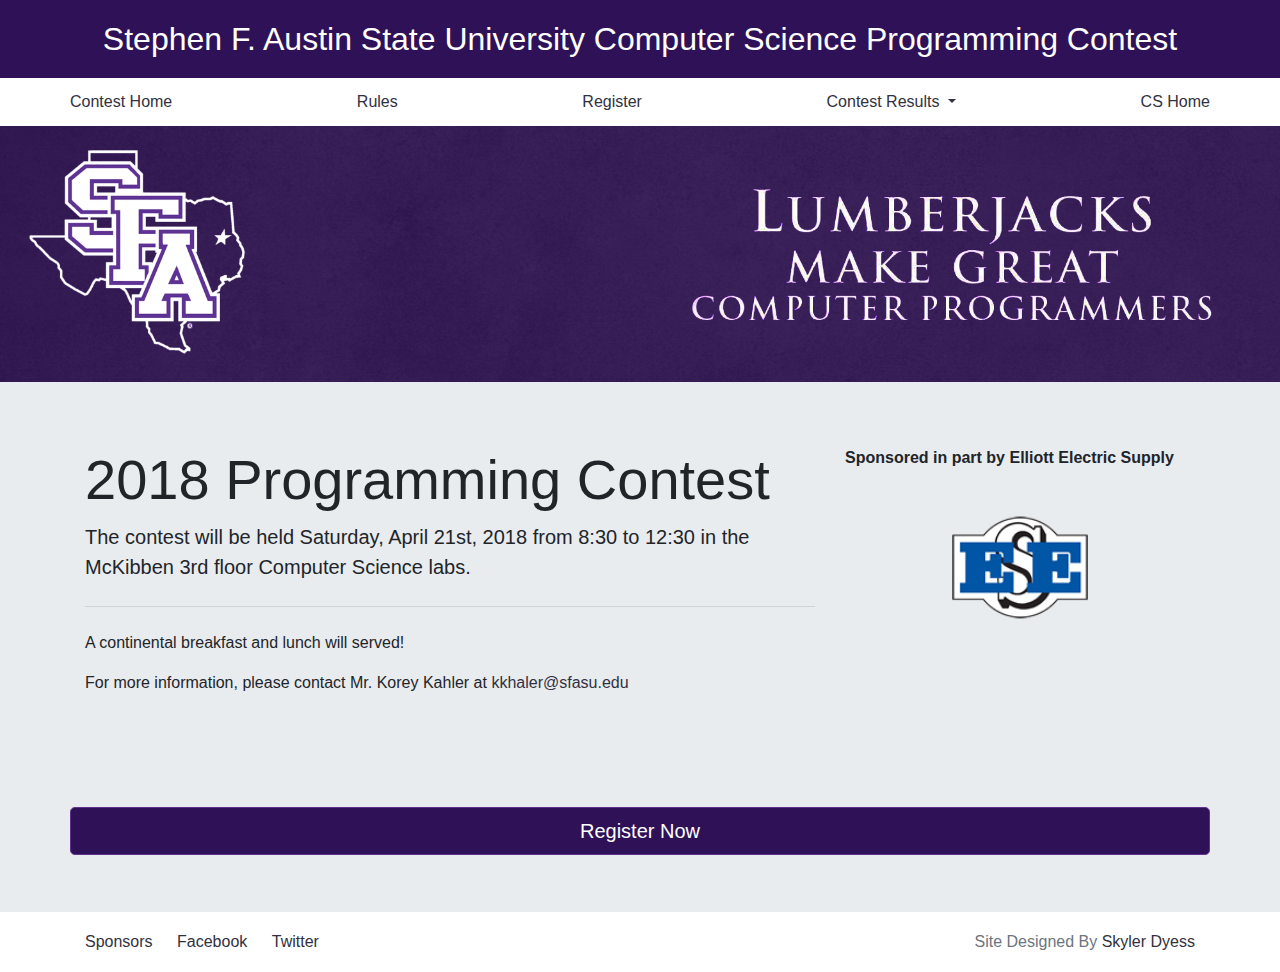
==== index.html @ f7b1961e "init" ====
<!doctype html>
<html lang="en">

<head>
  <!-- Required meta tags -->
  <meta charset="utf-8">
  <meta name="viewport" content="width=device-width, initial-scale=1, shrink-to-fit=no">

  <!-- Bootstrap CSS -->
  <link rel="stylesheet" href="https://maxcdn.bootstrapcdn.com/bootstrap/4.0.0/css/bootstrap.min.css" integrity="sha384-Gn5384xqQ1aoWXA+058RXPxPg6fy4IWvTNh0E263XmFcJlSAwiGgFAW/dAiS6JXm"
    crossorigin="anonymous">
  <link rel="stylesheet" href="css/main.css">
  <title>SFASU Programming Contest</title>
</head>

<body>
  <nav class="navbar navbar-expand navbar-dark bg-sfadark top">
    <h2>Stephen F. Austin State University Computer Science Programming Contest</h2>
  </nav>
  <nav class="navbar navbar-expand navbar-light site-header  py-1">
    <button class="navbar-toggler" type="button" data-toggle="collapse" data-target="#navbarSupportedContent" aria-controls="navbarSupportedContent"
      aria-expanded="false" aria-label="Toggle navigation">
      <span class="navbar-toggler-icon"></span>
    </button>
    <div class="container d-flex flex-column flex-md-row justify-content-between collapse navbar-collapse" id="navbarSupportedContent">
      <a class="py-2 d-md-inline-block" href="#">Contest Home</a>
      <a class="py-2 d-md-inline-block" href="rules.html">Rules</a>
      <a class="py-2 d-md-inline-block" href="register.html">Register</a>
      <div class="dropdown show">
        <a class="py-2 d-md-inline-block dropdown-toggle" href="#" role="button" id="dropdownMenuLink" data-toggle="dropdown" aria-haspopup="true"
          aria-expanded="false">
          Contest Results
        </a>

        <div class="dropdown-menu" aria-labelledby="dropdownMenuLink">
          <a class="dropdown-item" href="standings/2017.html">2017</a>
          <div class="dropdown-divider"></div>
          <a class="dropdown-item" href="standings/2016.html">2016</a>
          <div class="dropdown-divider"></div>
          <a class="dropdown-item" href="standings/2015.html">2015</a>
          <div class="dropdown-divider"></div>
          <a class="dropdown-item" href="standings/2014.html">2014</a>
          <div class="dropdown-divider"></div>
          <a class="dropdown-item" href="standings/2013.html">2013</a>
          <div class="dropdown-divider"></div>
          <a class="dropdown-item" href="standings/2012.html">2012</a>
          <div class="dropdown-divider"></div>
          <a class="dropdown-item" href="standings/2011.html">2011</a>
          <div class="dropdown-divider"></div>
          <a class="dropdown-item" href="standings/2010.html">2010</a>
          <div class="dropdown-divider"></div>
          <a class="dropdown-item" href="standings/2009.html">2009</a>
          <div class="dropdown-divider"></div>
          <a class="dropdown-item" href="standings/2008.html">2008</a>
          <div class="dropdown-divider"></div>
          <a class="dropdown-item" href="standings/2007.html">2007</a>
        </div>
      </div>
      <a class="py-2 d-md-inline-block" href="http://cs.sfasu.edu">CS Home</a>
    </div>
  </nav>
  <div id="carouselExampleSlidesOnly" class="carousel slide" data-ride="carousel">
    <div class="carousel-inner">
      <div class="carousel-item active">
        <img class="d-block w-100" src="images/slidetest2.png" alt="First slide">
      </div>
      <div class="carousel-item">
        <img class="d-block w-100" src="images/slidetest3.png" alt="Second slide">
      </div>
      <div class="carousel-item">
        <img class="d-block w-100" src="images/slidetest.png" alt="Third slide">
      </div>
    </div>
  </div>

  <div class="jumbotron">
    <div class="container">
      <div class="row">
        <div class="col-xs-12 col-sm-12 col-md-8">
          <h1 class="display-4">2018 Programming Contest</h1>
          <p class="lead">The contest will be held Saturday, April 21st, 2018 from 8:30 to 12:30 in the McKibben 3rd floor Computer Science
            labs.
          </p>
          <hr class="my-4">
          <p> A continental breakfast and lunch will served!</p>
          <p>For more information, please contact Mr. Korey Kahler at
            <a href="mailto:kkahler@sfasu.edu"> kkhaler@sfasu.edu</a>
            </a>
          </p>
        </div>
        <div class="col-md-4">
          <p>
            <strong>Sponsored in part by Elliott Electric Supply</strong>
          </p>
          <br>
          <a href="https://www.elliottelectric.com">
            <img src="images/EES_medium.png" class="centerimg">
          </a>
        </div>
      </div>
    </div>
  </div>

  <div class="container">
    <div class="row">
      <a class="btn btn-primary btn-lg landingbtn" href="#" role="button">Register Now</a>
    </div>

  </div>
  </div>
  </div>

  <footer class="footer">
    <div class="container">
      <div class="row">
        <div id="links" class="col-md-6 left">
          <ul>
            <li>
              <a href="#">Sponsors</a>
            </li>
            <li>
              <a href="#">Facebook</a>
            </li>
            <li>
              <a href="#">Twitter</a>
            </li>
          </ul>
        </div>
        <div id="links" class="d-none d-sm-block col-md-6 right">
          <ul>
            <li>
              <span class="text-muted right">Site Designed By
                <a href="">Skyler Dyess</a>
              </span>
            </li>
          </ul>
        </div>

      </div>
    </div>

  </footer>
  <!-- Optional JavaScript -->
  <!-- jQuery first, then Popper.js, then Bootstrap JS -->
  <script src="https://code.jquery.com/jquery-3.2.1.slim.min.js" integrity="sha384-KJ3o2DKtIkvYIK3UENzmM7KCkRr/rE9/Qpg6aAZGJwFDMVNA/GpGFF93hXpG5KkN"
    crossorigin="anonymous"></script>
  <script src="https://cdnjs.cloudflare.com/ajax/libs/popper.js/1.12.9/umd/popper.min.js" integrity="sha384-ApNbgh9B+Y1QKtv3Rn7W3mgPxhU9K/ScQsAP7hUibX39j7fakFPskvXusvfa0b4Q"
    crossorigin="anonymous"></script>
  <script src="https://maxcdn.bootstrapcdn.com/bootstrap/4.0.0/js/bootstrap.min.js" integrity="sha384-JZR6Spejh4U02d8jOt6vLEHfe/JQGiRRSQQxSfFWpi1MquVdAyjUar5+76PVCmYl"
    crossorigin="anonymous"></script>
</body>

</html>
---- css/main.css ----
body {
    background-color: #e9ecef;
    height:100%
}

h2 {
    color:white;
    margin: 0 auto;
}
a {
    color: #323140;
}

.right {
    float: right;
}

.left {
    float: left;
}

.center {
    text-align:center;
}

.carousel-inner{
    width:100%;
    max-height: 400px !important;
  }

a:hover {
    color:#2e1157;
    text-decoration: underline;
}
.top{
    padding-top: 20px;
    padding-bottom:20px;  
}


.bg-sfadark {
    background-color:#2e1157!important;
}

.site-header {
    background-color:white;
}


div.dropdown-menu{
    margin-left:30%;
}

.dropdown-item {
    text-align: center;
}

.landingbtn {
    width:100%;
    float:right;
    background-color:#2e1157;
    border-color:#613192;
    margin-bottom:5%;
}

.landingbtn:hover {
    background-color:#613192;
    border-color:#2e1157;
}
#links ul{
    list-style-type: none;
    margin: 0;
    padding: 0;
}

#links ul li{
    display:inline;
    padding-right:10px;
}
#links ul li:not(:first-child){
    padding-left:10px;
}

.centerimg{
    display: block;
    margin-left: auto;
    margin-right: auto;
    width: 40%;
}
.footer {
    position: relative;
    bottom: 0;
    width: 100%;
    height: 60px; /* Set the fixed height of the footer here */
    line-height: 60px; /* Vertically center the text there */
    background-color: white;
  }

  .table-bordered td{
      border:none;
      border-bottom: 1px solid #613192;
  }

  .table-bordered th{
      border:none;
  }

  .leader {
      font-weight: bold;
      background-color: #613192;
      color: white;
  }

  .leader:hover{
      background-color: #613192!important;
  }
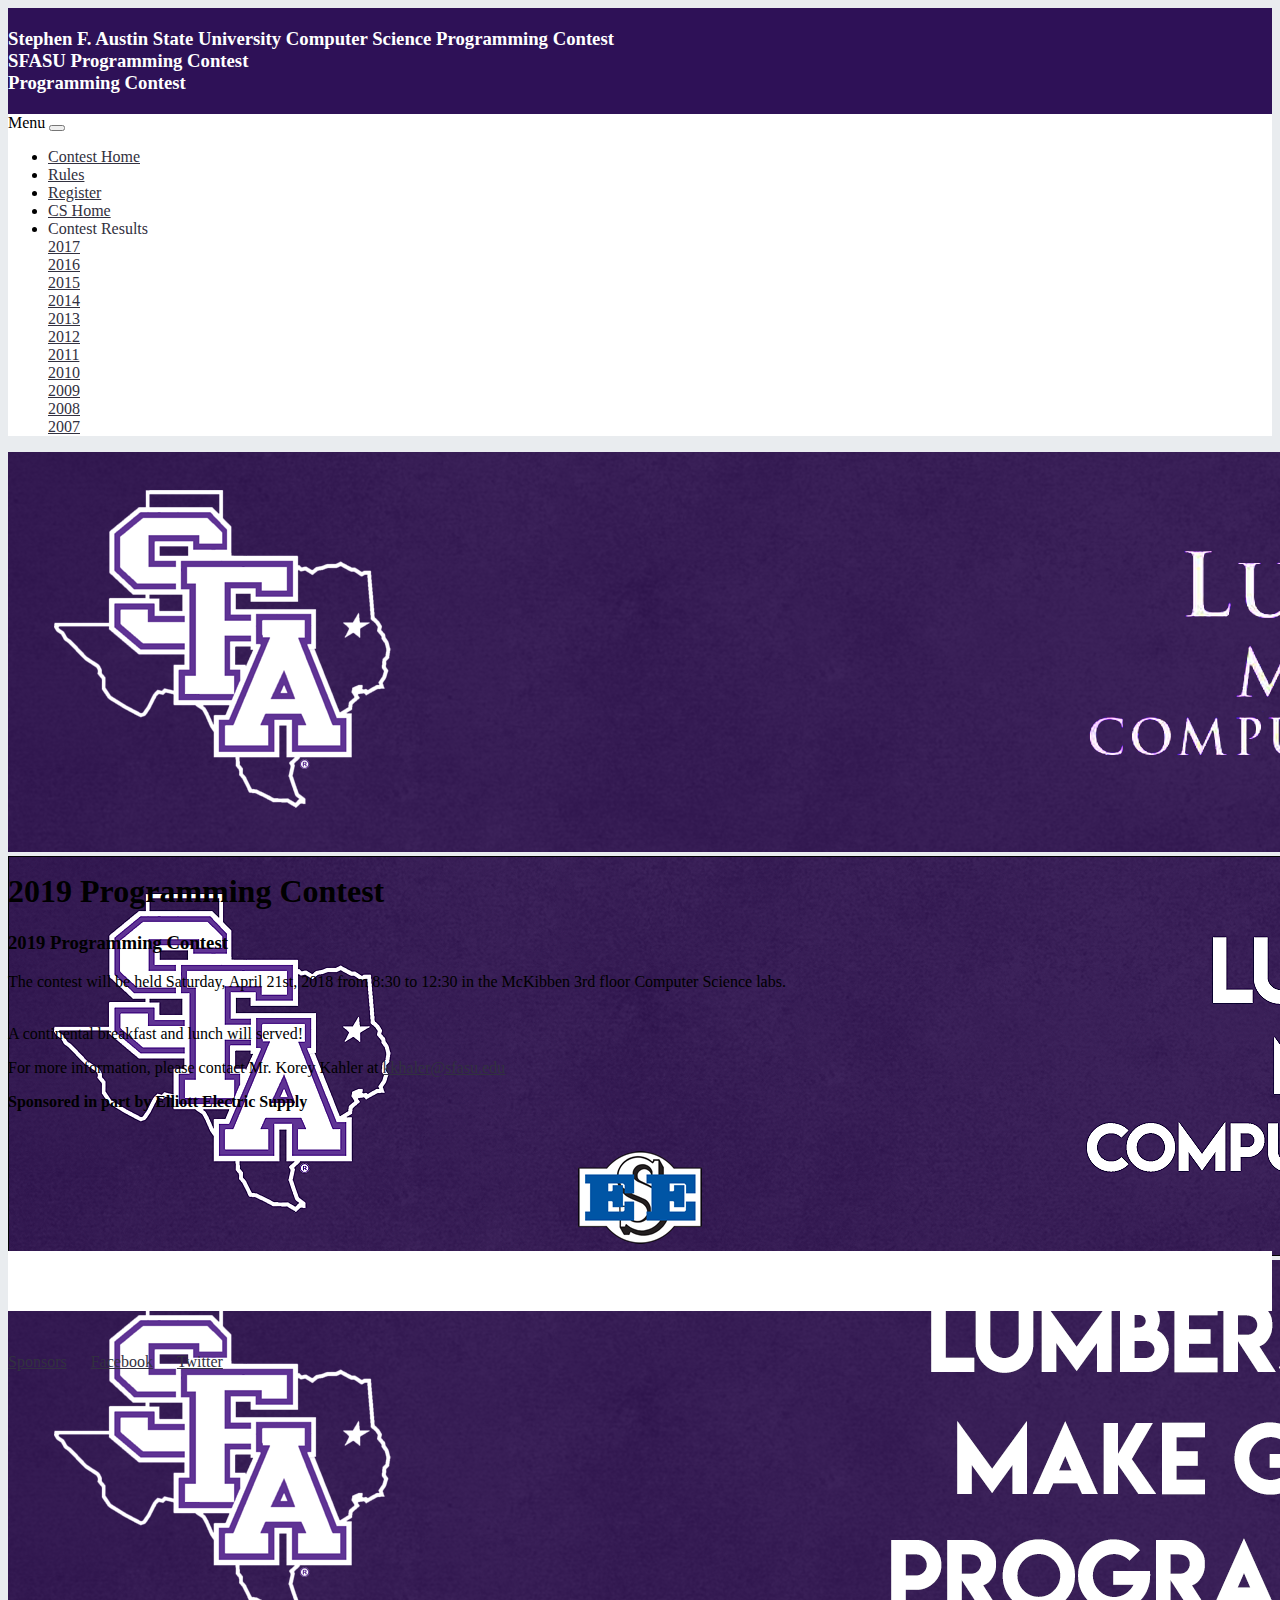
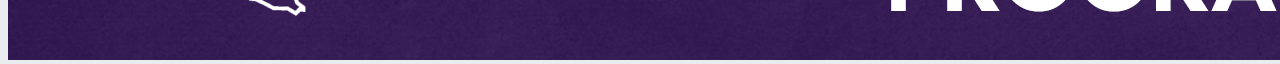
==== commit bc897eeb: "Fixed problems with mobile view" ====
--- a/index.html
+++ b/index.html
@@ -4,62 +4,63 @@
 <head>
   <!-- Required meta tags -->
   <meta charset="utf-8">
-  <meta name="viewport" content="width=device-width, initial-scale=1, shrink-to-fit=no">
+  <meta name="viewport" content="width=device-width, initial-scale=1, shrink-to-fit=no, user-scalable=false;">
 
   <!-- Bootstrap CSS -->
-  <link rel="stylesheet" href="https://maxcdn.bootstrapcdn.com/bootstrap/4.0.0/css/bootstrap.min.css" integrity="sha384-Gn5384xqQ1aoWXA+058RXPxPg6fy4IWvTNh0E263XmFcJlSAwiGgFAW/dAiS6JXm"
-    crossorigin="anonymous">
+  <link rel="stylesheet" href="https://stackpath.bootstrapcdn.com/bootstrap/4.1.3/css/bootstrap.min.css" integrity="sha384-MCw98/SFnGE8fJT3GXwEOngsV7Zt27NXFoaoApmYm81iuXoPkFOJwJ8ERdknLPMO" crossorigin="anonymous">
   <link rel="stylesheet" href="css/main.css">
   <title>SFASU Programming Contest</title>
 </head>
 
 <body>
-  <nav class="navbar navbar-expand navbar-dark bg-sfadark top">
-    <h2>Stephen F. Austin State University Computer Science Programming Contest</h2>
-  </nav>
-  <nav class="navbar navbar-expand navbar-light site-header  py-1">
-    <button class="navbar-toggler" type="button" data-toggle="collapse" data-target="#navbarSupportedContent" aria-controls="navbarSupportedContent"
+  
+  <div class="container-fluid bg-sfadark top text-center ">
+    <h3 class="d-none d-lg-inline topTitle">Stephen F. Austin State University Computer Science Programming Contest</h3>
+    <h3 class="d-none d-sm-inline d-lg-none topTitle">SFASU Programming Contest</h3>
+    <h3 class="d-inline d-sm-inline d-md-none topTitle">Programming Contest</h3>
+  </div>
+  <nav class="navbar navbar-expand-md navbar-light site-header mb-4">
+    <span class="navbar-brand d-inline d-md-none">Menu</span>
+    <button class="navbar-toggler ml-auto" type="button" data-toggle="collapse" data-target="#navbarCollapse" aria-controls="navbarCollapse"
       aria-expanded="false" aria-label="Toggle navigation">
       <span class="navbar-toggler-icon"></span>
     </button>
-    <div class="container d-flex flex-column flex-md-row justify-content-between collapse navbar-collapse" id="navbarSupportedContent">
-      <a class="py-2 d-md-inline-block" href="#">Contest Home</a>
-      <a class="py-2 d-md-inline-block" href="rules.html">Rules</a>
-      <a class="py-2 d-md-inline-block" href="register.html">Register</a>
-      <div class="dropdown show">
-        <a class="py-2 d-md-inline-block dropdown-toggle" href="#" role="button" id="dropdownMenuLink" data-toggle="dropdown" aria-haspopup="true"
-          aria-expanded="false">
-          Contest Results
-        </a>
-
-        <div class="dropdown-menu" aria-labelledby="dropdownMenuLink">
-          <a class="dropdown-item" href="standings/2017.html">2017</a>
-          <div class="dropdown-divider"></div>
-          <a class="dropdown-item" href="standings/2016.html">2016</a>
-          <div class="dropdown-divider"></div>
-          <a class="dropdown-item" href="standings/2015.html">2015</a>
-          <div class="dropdown-divider"></div>
-          <a class="dropdown-item" href="standings/2014.html">2014</a>
-          <div class="dropdown-divider"></div>
-          <a class="dropdown-item" href="standings/2013.html">2013</a>
-          <div class="dropdown-divider"></div>
-          <a class="dropdown-item" href="standings/2012.html">2012</a>
-          <div class="dropdown-divider"></div>
-          <a class="dropdown-item" href="standings/2011.html">2011</a>
-          <div class="dropdown-divider"></div>
-          <a class="dropdown-item" href="standings/2010.html">2010</a>
-          <div class="dropdown-divider"></div>
-          <a class="dropdown-item" href="standings/2009.html">2009</a>
-          <div class="dropdown-divider"></div>
-          <a class="dropdown-item" href="standings/2008.html">2008</a>
-          <div class="dropdown-divider"></div>
-          <a class="dropdown-item" href="standings/2007.html">2007</a>
-        </div>
-      </div>
-      <a class="py-2 d-md-inline-block" href="http://cs.sfasu.edu">CS Home</a>
+    <div class="navbar-collapse collapse" id="navbarCollapse">
+      <ul class="navbar-nav nav-fill w-100">
+        <li class="nav-item"><a href="#">Contest Home</a></li>
+        <li class="nav-item"><a href="rules.html">Rules</a></li>
+        <li class="nav-item"><a href="register.html">Register</a></li>
+        <li class="nav-item"><a href="http://cs.sfasu.edu">CS Home</a></li>
+        <li class="nav-item dropdown">
+          <a class="nav-item dropdown-toggle" id="resultsDropdown" data-toggle="dropdown" aria-haspopup="true" aria-expanded="false">Contest Results</a>
+          <div class="dropdown-menu" aria-labelledby="dropdownMenuLink">
+              <a class="dropdown-item" href="standings/2017.html">2017</a>
+              <div class="dropdown-divider"></div>
+              <a class="dropdown-item" href="standings/2016.html">2016</a>
+              <div class="dropdown-divider"></div>
+              <a class="dropdown-item" href="standings/2015.html">2015</a>
+              <div class="dropdown-divider"></div>
+              <a class="dropdown-item" href="standings/2014.html">2014</a>
+              <div class="dropdown-divider"></div>
+              <a class="dropdown-item" href="standings/2013.html">2013</a>
+              <div class="dropdown-divider"></div>
+              <a class="dropdown-item" href="standings/2012.html">2012</a>
+              <div class="dropdown-divider"></div>
+              <a class="dropdown-item" href="standings/2011.html">2011</a>
+              <div class="dropdown-divider"></div>
+              <a class="dropdown-item" href="standings/2010.html">2010</a>
+              <div class="dropdown-divider"></div>
+              <a class="dropdown-item" href="standings/2009.html">2009</a>
+              <div class="dropdown-divider"></div>
+              <a class="dropdown-item" href="standings/2008.html">2008</a>
+              <div class="dropdown-divider"></div>
+              <a class="dropdown-item" href="standings/2007.html">2007</a>
+            </div>
+        </li>       
+      </ul>
     </div>
   </nav>
-  <div id="carouselExampleSlidesOnly" class="carousel slide" data-ride="carousel">
+  <div id="carouselExampleSlidesOnly" class="carousel slide d-none d-xl-inline" data-ride="carousel">
     <div class="carousel-inner">
       <div class="carousel-item active">
         <img class="d-block w-100" src="images/slidetest2.png" alt="First slide">
@@ -76,8 +77,9 @@
   <div class="jumbotron">
     <div class="container">
       <div class="row">
-        <div class="col-xs-12 col-sm-12 col-md-8">
-          <h1 class="display-4">2018 Programming Contest</h1>
+        <div class="col-xs-12 col-sm-12 col-md-12 col-lg-8">
+          <h1 class="d-none d-sm-inline display-4">2019 Programming Contest</h1>
+          <h3 class="d-sm-none">2019 Programming Contest</h3>
           <p class="lead">The contest will be held Saturday, April 21st, 2018 from 8:30 to 12:30 in the McKibben 3rd floor Computer Science
             labs.
           </p>
@@ -88,13 +90,13 @@
             </a>
           </p>
         </div>
-        <div class="col-md-4">
+        <div class="col-lg-4">
           <p>
-            <strong>Sponsored in part by Elliott Electric Supply</strong>
+            <strong class="text-center">Sponsored in part by Elliott Electric Supply</strong>
           </p>
           <br>
           <a href="https://www.elliottelectric.com">
-            <img src="images/EES_medium.png" class="centerimg">
+            <img src="images/EES_medium.png" class="img-fluid centerimg">
           </a>
         </div>
       </div>
@@ -129,9 +131,6 @@
         <div id="links" class="d-none d-sm-block col-md-6 right">
           <ul>
             <li>
-              <span class="text-muted right">Site Designed By
-                <a href="">Skyler Dyess</a>
-              </span>
             </li>
           </ul>
         </div>
@@ -140,14 +139,9 @@
     </div>
 
   </footer>
-  <!-- Optional JavaScript -->
-  <!-- jQuery first, then Popper.js, then Bootstrap JS -->
-  <script src="https://code.jquery.com/jquery-3.2.1.slim.min.js" integrity="sha384-KJ3o2DKtIkvYIK3UENzmM7KCkRr/rE9/Qpg6aAZGJwFDMVNA/GpGFF93hXpG5KkN"
-    crossorigin="anonymous"></script>
-  <script src="https://cdnjs.cloudflare.com/ajax/libs/popper.js/1.12.9/umd/popper.min.js" integrity="sha384-ApNbgh9B+Y1QKtv3Rn7W3mgPxhU9K/ScQsAP7hUibX39j7fakFPskvXusvfa0b4Q"
-    crossorigin="anonymous"></script>
-  <script src="https://maxcdn.bootstrapcdn.com/bootstrap/4.0.0/js/bootstrap.min.js" integrity="sha384-JZR6Spejh4U02d8jOt6vLEHfe/JQGiRRSQQxSfFWpi1MquVdAyjUar5+76PVCmYl"
-    crossorigin="anonymous"></script>
+  <script src="https://code.jquery.com/jquery-3.3.1.slim.min.js" integrity="sha384-q8i/X+965DzO0rT7abK41JStQIAqVgRVzpbzo5smXKp4YfRvH+8abtTE1Pi6jizo" crossorigin="anonymous"></script>
+<script src="https://cdnjs.cloudflare.com/ajax/libs/popper.js/1.14.3/umd/popper.min.js" integrity="sha384-ZMP7rVo3mIykV+2+9J3UJ46jBk0WLaUAdn689aCwoqbBJiSnjAK/l8WvCWPIPm49" crossorigin="anonymous"></script>
+<script src="https://stackpath.bootstrapcdn.com/bootstrap/4.1.3/js/bootstrap.min.js" integrity="sha384-ChfqqxuZUCnJSK3+MXmPNIyE6ZbWh2IMqE241rYiqJxyMiZ6OW/JmZQ5stwEULTy" crossorigin="anonymous"></script>
 </body>
 
 </html>--- a/css/main.css
+++ b/css/main.css
@@ -7,6 +7,12 @@
     color:white;
     margin: 0 auto;
 }
+
+.topTitle {
+    color:white;
+    margin: 0 auto;
+}
+
 a {
     color: #323140;
 }
@@ -46,11 +52,6 @@
     background-color:white;
 }
 
-
-div.dropdown-menu{
-    margin-left:30%;
-}
-
 .dropdown-item {
     text-align: center;
 }
@@ -85,7 +86,6 @@
     display: block;
     margin-left: auto;
     margin-right: auto;
-    width: 40%;
 }
 .footer {
     position: relative;
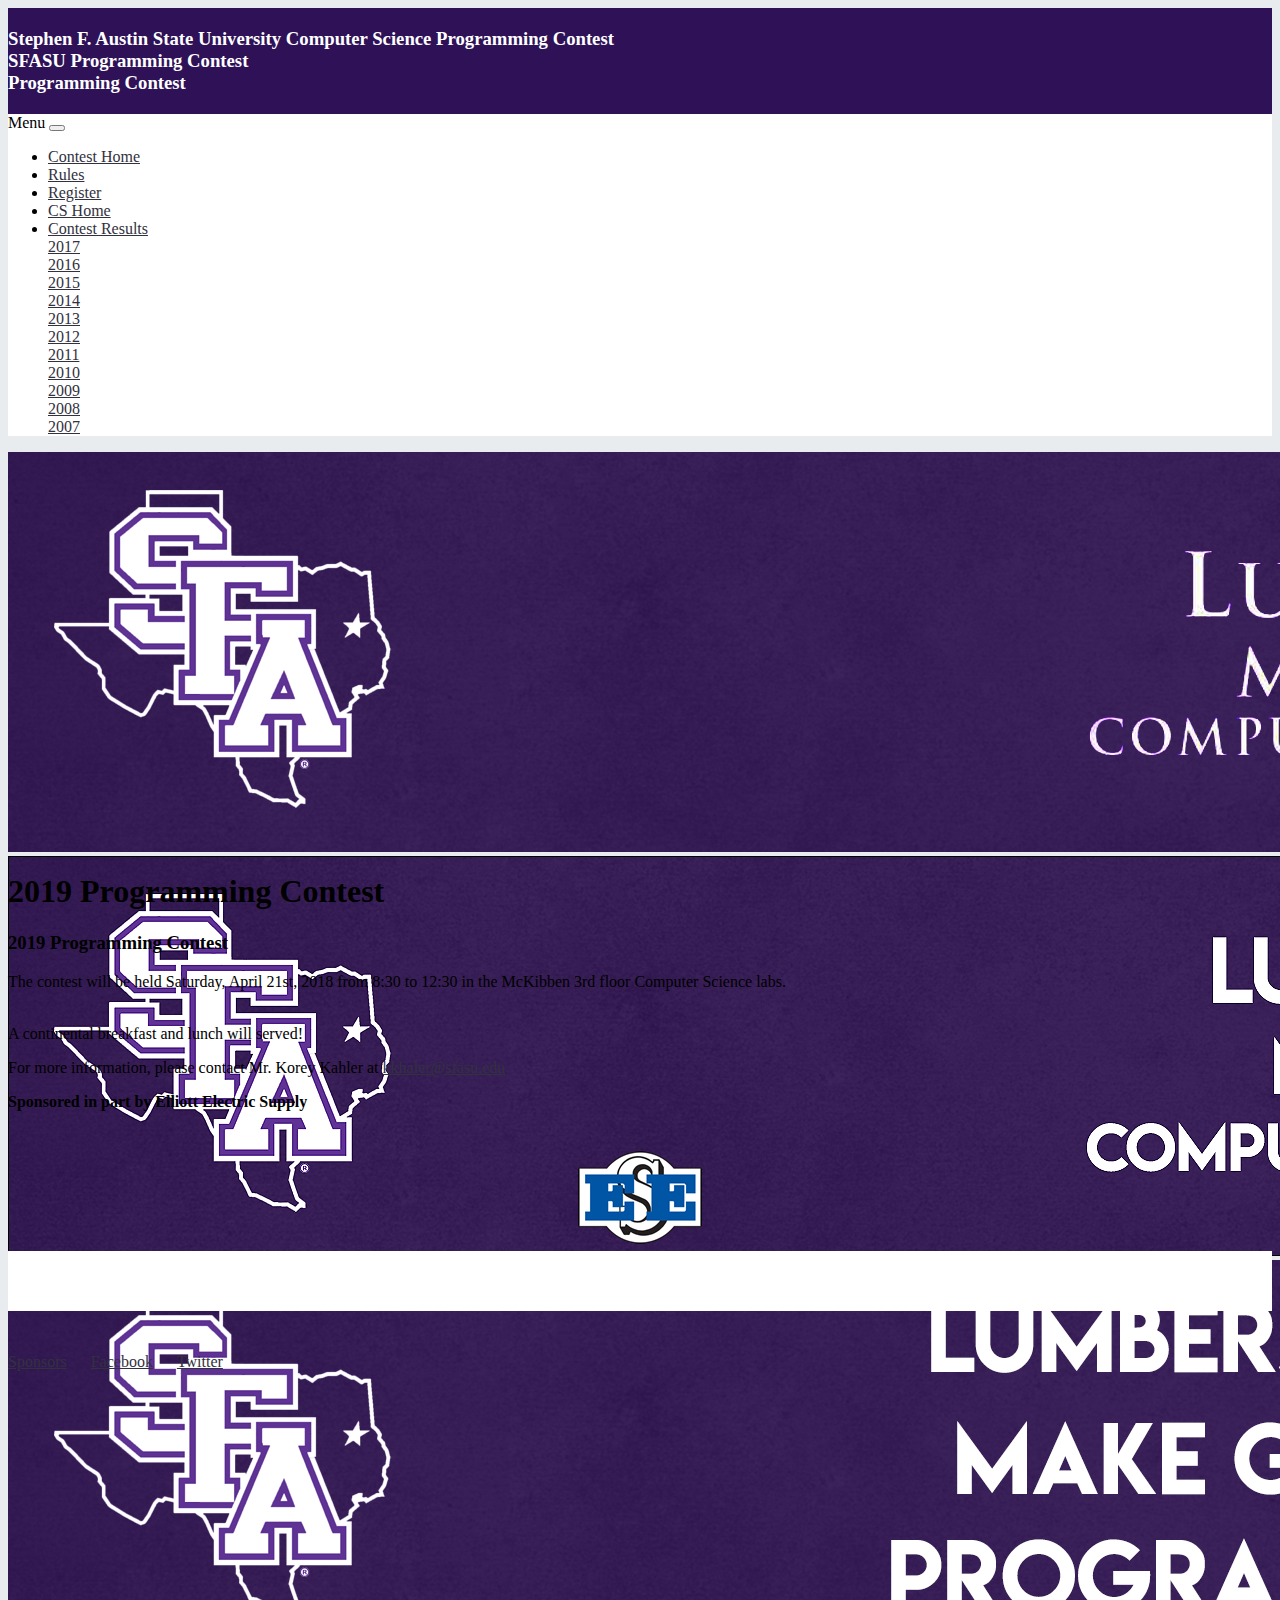
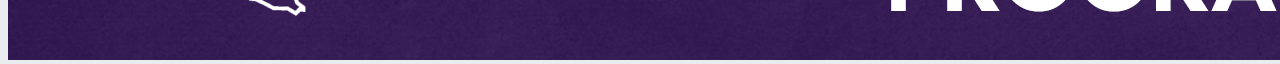
==== commit 54b599c2: "Another attempt at the dropdown working" ====
--- a/index.html
+++ b/index.html
@@ -32,30 +32,30 @@
         <li class="nav-item"><a href="register.html">Register</a></li>
         <li class="nav-item"><a href="http://cs.sfasu.edu">CS Home</a></li>
         <li class="nav-item dropdown">
-          <a class="nav-item dropdown-toggle" id="resultsDropdown" data-toggle="dropdown" aria-haspopup="true" aria-expanded="false">Contest Results</a>
-          <div class="dropdown-menu" aria-labelledby="dropdownMenuLink">
-              <a class="dropdown-item" href="standings/2017.html">2017</a>
-              <div class="dropdown-divider"></div>
-              <a class="dropdown-item" href="standings/2016.html">2016</a>
-              <div class="dropdown-divider"></div>
-              <a class="dropdown-item" href="standings/2015.html">2015</a>
-              <div class="dropdown-divider"></div>
-              <a class="dropdown-item" href="standings/2014.html">2014</a>
-              <div class="dropdown-divider"></div>
-              <a class="dropdown-item" href="standings/2013.html">2013</a>
-              <div class="dropdown-divider"></div>
-              <a class="dropdown-item" href="standings/2012.html">2012</a>
-              <div class="dropdown-divider"></div>
-              <a class="dropdown-item" href="standings/2011.html">2011</a>
-              <div class="dropdown-divider"></div>
-              <a class="dropdown-item" href="standings/2010.html">2010</a>
-              <div class="dropdown-divider"></div>
-              <a class="dropdown-item" href="standings/2009.html">2009</a>
-              <div class="dropdown-divider"></div>
-              <a class="dropdown-item" href="standings/2008.html">2008</a>
-              <div class="dropdown-divider"></div>
-              <a class="dropdown-item" href="standings/2007.html">2007</a>
-            </div>
+          <a class="nav-link dropdown-toggle" href="#" id="resultsDropdown" data-toggle="dropdown" aria-haspopup="true" aria-expanded="false">Contest Results</a>
+          <div class="dropdown-menu" aria-labelledby="resultsDropdown">
+            <a class="dropdown-item" href="standings/2017.html">2017</a>
+            <div class="dropdown-divider"></div>
+            <a class="dropdown-item" href="standings/2016.html">2016</a>
+            <div class="dropdown-divider"></div>
+            <a class="dropdown-item" href="standings/2015.html">2015</a>
+            <div class="dropdown-divider"></div>
+            <a class="dropdown-item" href="standings/2014.html">2014</a>
+            <div class="dropdown-divider"></div>
+            <a class="dropdown-item" href="standings/2013.html">2013</a>
+            <div class="dropdown-divider"></div>
+            <a class="dropdown-item" href="standings/2012.html">2012</a>
+            <div class="dropdown-divider"></div>
+            <a class="dropdown-item" href="standings/2011.html">2011</a>
+            <div class="dropdown-divider"></div>
+            <a class="dropdown-item" href="standings/2010.html">2010</a>
+            <div class="dropdown-divider"></div>
+            <a class="dropdown-item" href="standings/2009.html">2009</a>
+            <div class="dropdown-divider"></div>
+            <a class="dropdown-item" href="standings/2008.html">2008</a>
+            <div class="dropdown-divider"></div>
+            <a class="dropdown-item" href="standings/2007.html">2007</a>
+          </div>
         </li>       
       </ul>
     </div>
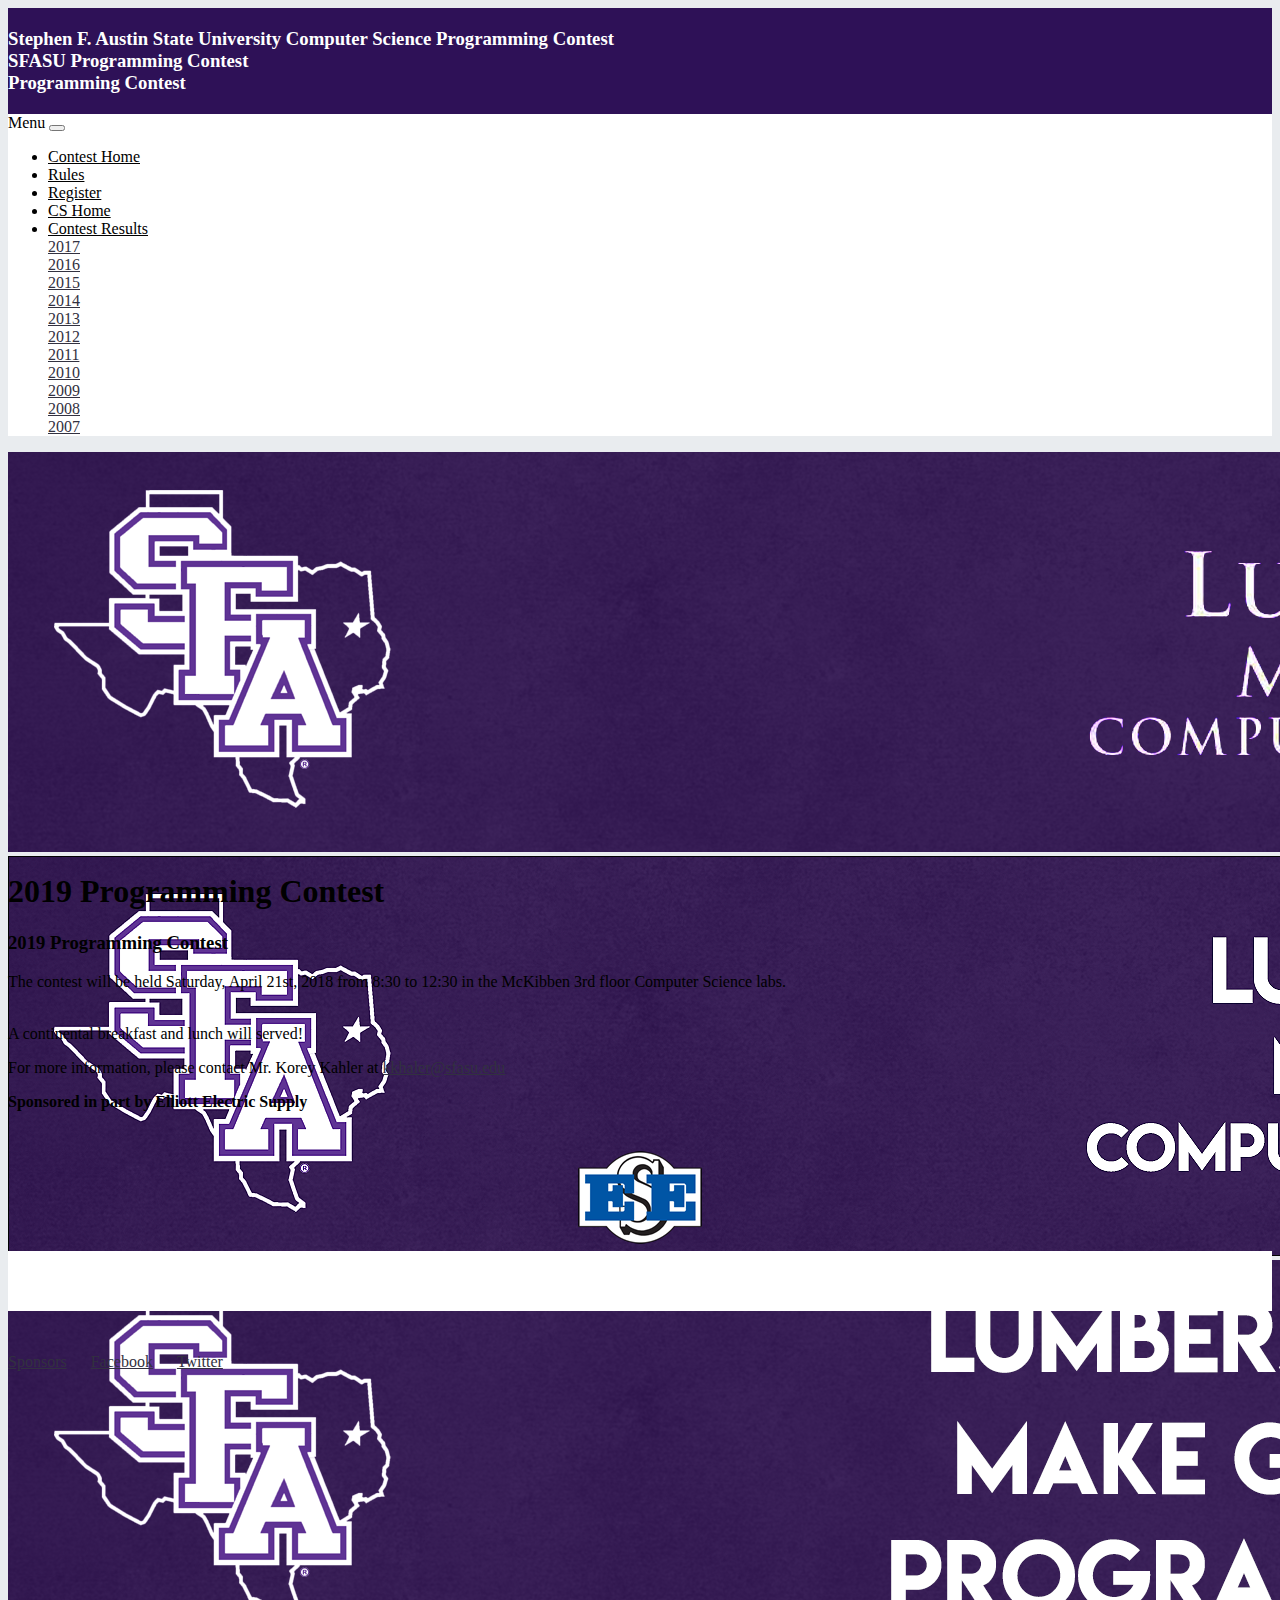
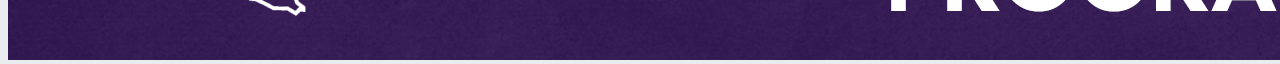
==== commit 920aea46: "Fix navbar on desktop" ====
--- a/index.html
+++ b/index.html
@@ -19,7 +19,7 @@
     <h3 class="d-none d-sm-inline d-lg-none topTitle">SFASU Programming Contest</h3>
     <h3 class="d-inline d-sm-inline d-md-none topTitle">Programming Contest</h3>
   </div>
-  <nav class="navbar navbar-expand-md navbar-light site-header mb-4">
+  <nav class="navbar navbar-expand-md navbar-light site-header">
     <span class="navbar-brand d-inline d-md-none">Menu</span>
     <button class="navbar-toggler ml-auto" type="button" data-toggle="collapse" data-target="#navbarCollapse" aria-controls="navbarCollapse"
       aria-expanded="false" aria-label="Toggle navigation">
@@ -27,10 +27,10 @@
     </button>
     <div class="navbar-collapse collapse" id="navbarCollapse">
       <ul class="navbar-nav nav-fill w-100">
-        <li class="nav-item"><a href="#">Contest Home</a></li>
-        <li class="nav-item"><a href="rules.html">Rules</a></li>
-        <li class="nav-item"><a href="register.html">Register</a></li>
-        <li class="nav-item"><a href="http://cs.sfasu.edu">CS Home</a></li>
+        <li class="nav-item"><a class="nav-link" href="#">Contest Home</a></li>
+        <li class="nav-item"><a class="nav-link" href="rules.html">Rules</a></li>
+        <li class="nav-item"><a class="nav-link" href="register.html">Register</a></li>
+        <li class="nav-item"><a class="nav-link" href="http://cs.sfasu.edu">CS Home</a></li>
         <li class="nav-item dropdown">
           <a class="nav-link dropdown-toggle" href="#" id="resultsDropdown" data-toggle="dropdown" aria-haspopup="true" aria-expanded="false">Contest Results</a>
           <div class="dropdown-menu" aria-labelledby="resultsDropdown">
--- a/css/main.css
+++ b/css/main.css
@@ -113,4 +113,8 @@
 
   .leader:hover{
       background-color: #613192!important;
+  }
+
+  .nav-item a.nav-link {
+      color: black!important;
   }